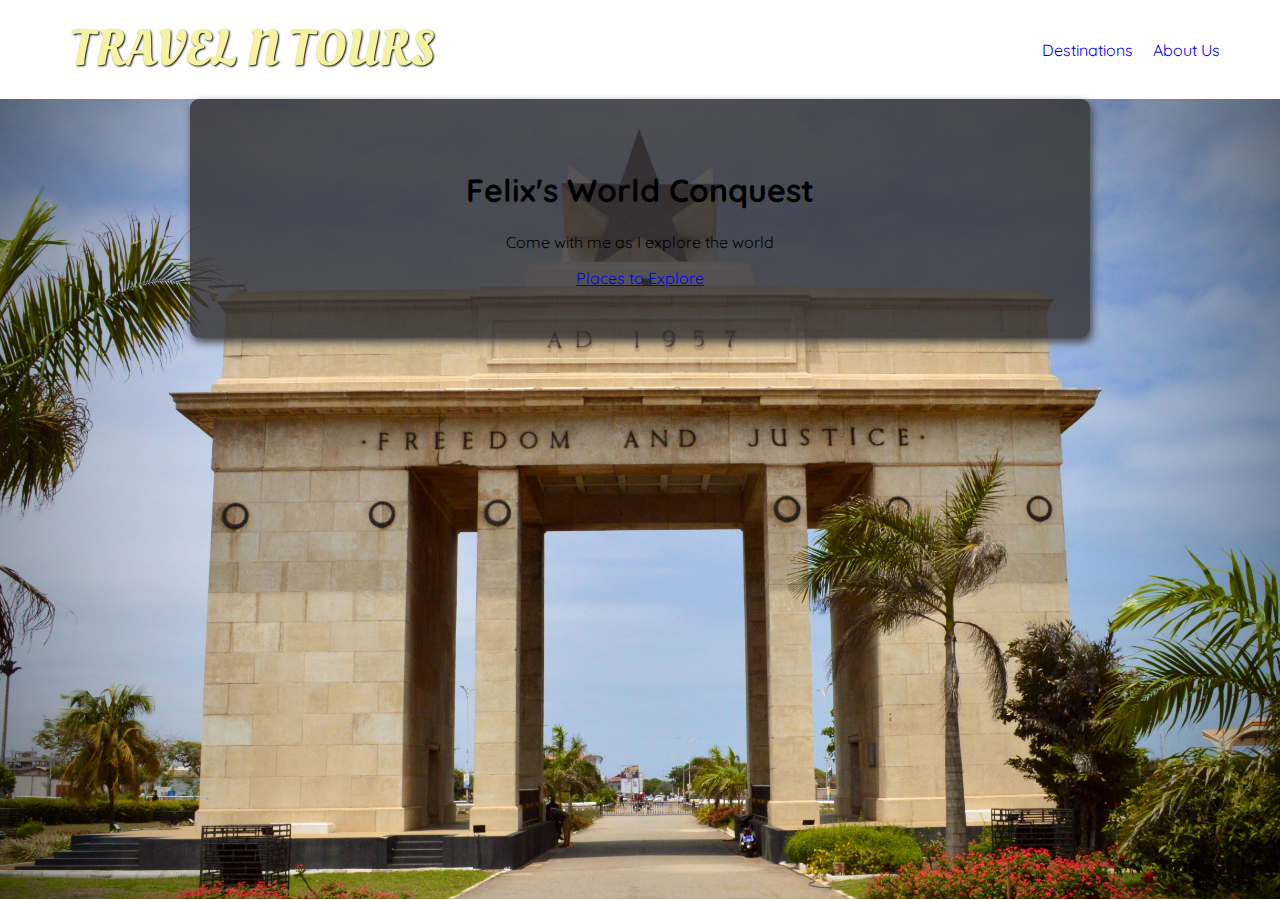
==== index.html @ 80b35b16 "build hero section" ====
<!DOCTYPE html>
<html lang="en">
  <head>
    <meta charset="UTF-8" />
    <meta http-equiv="X-UA-Compatible" content="IE=edge" />
    <meta name="viewport" content="width=device-width, initial-scale=1.0" />
    <link
      href="https://fonts.googleapis.com/css2?family=Raleway:wght@700&family=Oleo+Script:wght@700&family=Quicksand:wght@300;500&display=swap"
      rel="stylesheet"
    />
    <link rel="stylesheet" href="shared.css" />
    <link rel="stylesheet" href="styles.css" />
    <title>Travel n Tours</title>
  </head>
  <body>
    <header>
      <div class="container">
        <div id="page-logo">
          <a href="index.html">Travel n Tours</a>
        </div>
        <nav>
          <ul>
            <li><a href="/places.html">Destinations</a></li>
            <li><a href="/about.html">About Us</a></li>
          </ul>
        </nav>
      </div>
    </header>
    <main>
      <section id="hero">
          <div id="hero-content">
          <h1>Felix's World Conquest</h1>
          <p>Come with me as I explore the world</p>
          <a href="/places.html">Places to Explore</a>
        </div>
      </section>
      <section id="highlights"></section>
    </main>
    <footer></footer>
  </body>
</html>
---- shared.css ----
body {
    font-family: "Quicksand", sans-serif;
    margin: 0;
}

ul {
    list-style: none;
    margin: 0;
    padding: 0;

}

.container {
    display: flex;
    align-items: center;
    justify-content: space-between;
    padding: 15px 60px;
}

header ul {
     display: flex;
    justify-content: space-between;
}

header li {
    margin-left: 20px;
    
}

header li a {
text-decoration: none;
}
#page-logo a {
    padding: 10px;
    font-family: "Oleo Script", sans-serif;
    color: rgb(245, 243, 160);
    font-size: 50px;
    text-decoration: none;
    text-transform: uppercase;
    text-shadow: 1px 1px 2px rgb(0,0,0);
}
---- styles.css ----
#hero {
    height: 800px;
    background-image: url('/images/places/F&J.jpeg');
    background-position: center;
    background-size: cover;
}

#hero-content {
    width: 900px;
    background-color: rgba(51,47,47,0.8);
    box-shadow: 2px 4px 8px rgb(68, 67, 67);
    border-radius: 9px;
    text-align: center;
    padding: 50px 0;
    margin: auto;
}
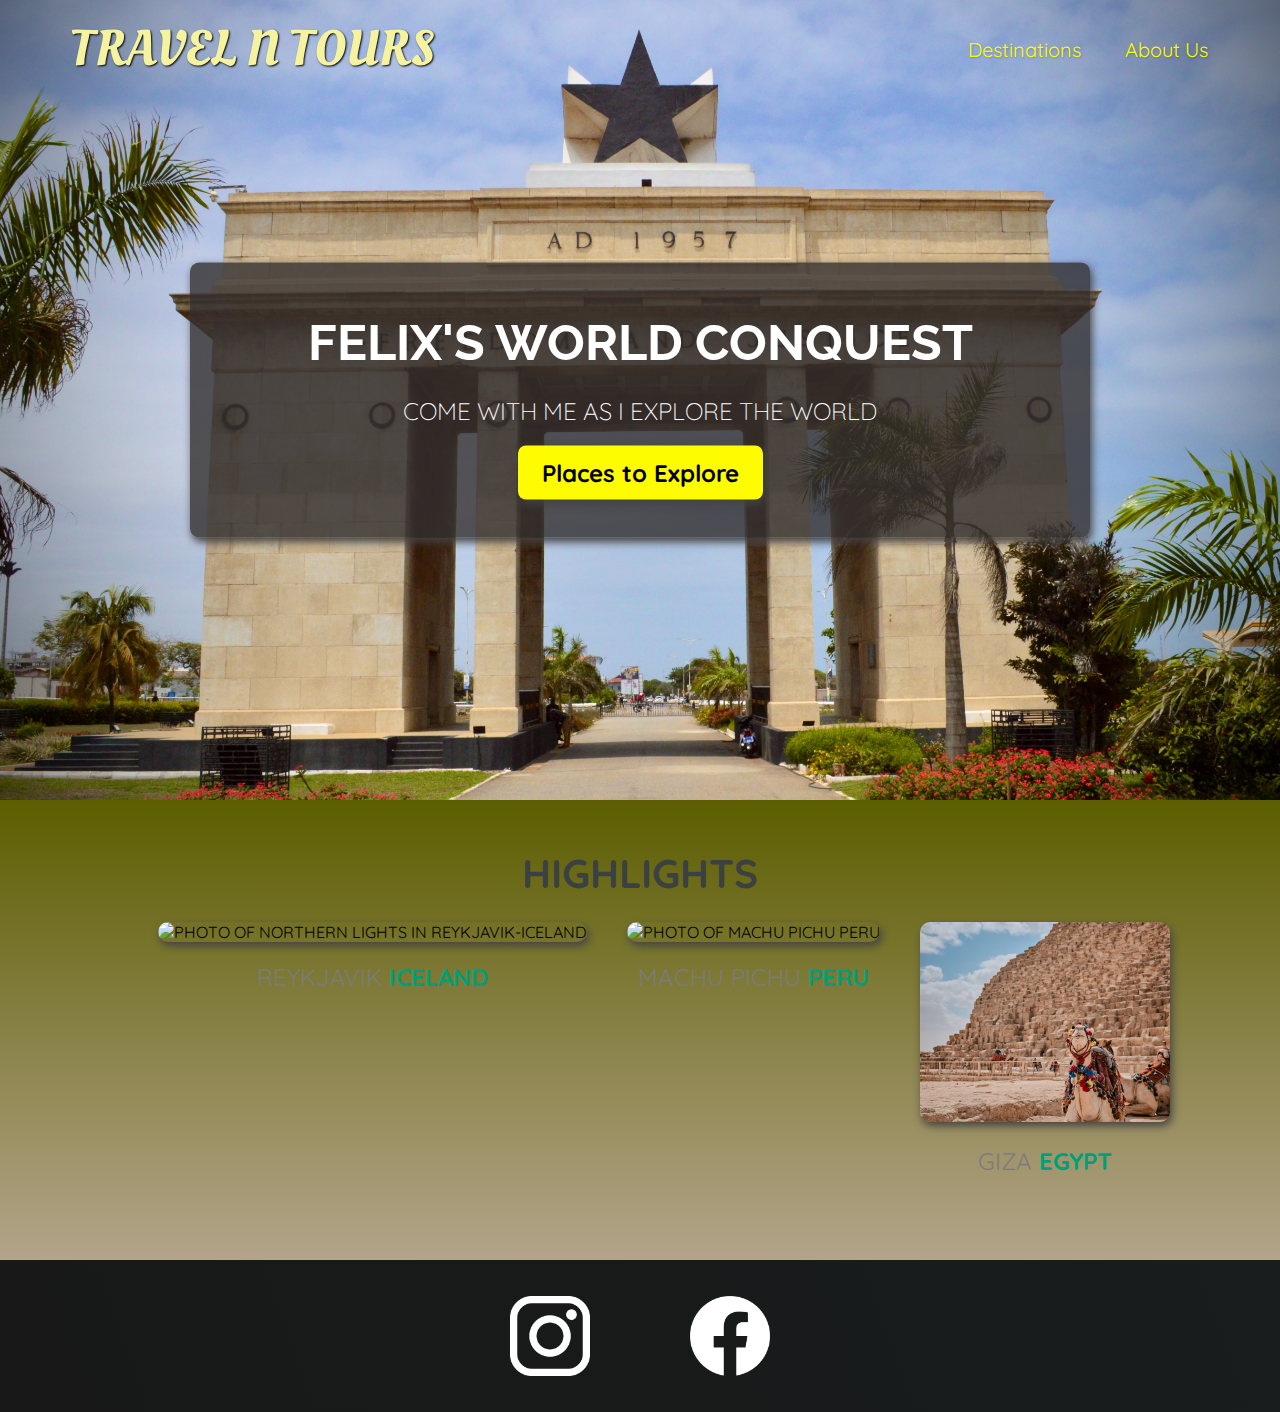
==== commit d6e3dfe1: "style landing page" ====
--- a/index.html
+++ b/index.html
@@ -28,14 +28,48 @@
     </header>
     <main>
       <section id="hero">
-          <div id="hero-content">
+        <div id="hero-content">
           <h1>Felix's World Conquest</h1>
           <p>Come with me as I explore the world</p>
           <a href="/places.html">Places to Explore</a>
         </div>
       </section>
-      <section id="highlights"></section>
+      <section id="highlights">
+        <h2>Highlights</h2>
+        <ul id="destinations">
+          <li class="destination">
+            <img
+              src="images/places/Reykjavik-Iceland.jpeg"
+              alt="photo of northern lights in Reykjavik-Iceland"
+            />
+            <p>Reykjavik <strong>Iceland</strong></p>
+          </li>
+          <li class="destination">
+            <img
+              src="images/places/machu pichu-peru.jpeg"
+              alt="photo of Machu Pichu Peru"
+            />
+            <p>Machu Pichu <strong>Peru</strong></p>
+          </li>
+          <li class="destination">
+            <img
+              src="images/places/Pyramid of Giza-Egypt.jpeg"
+              alt="photo of pyramids in Giza-Egypt"
+            />
+            <p>Giza <strong>Egypt</strong></p>
+          </li>
+        </ul>
+      </section>
     </main>
-    <footer></footer>
+    <footer>
+      <ul>
+        <li>
+        <a href="https://www.instagram.com"><img src="images/icons/insta.png" alt="instagram logo"></a>
+        </li>
+        <li>
+          <a href="https://www.facebook.com"><img src="images/icons/facebook.png" alt="facebook logo"></a>
+        </li>
+      </ul>
+    </footer>
   </body>
 </html>
--- a/shared.css
+++ b/shared.css
@@ -1,6 +1,11 @@
+* {
+     box-sizing: border-box;
+}
 body {
     font-family: "Quicksand", sans-serif;
     margin: 0;
+    position: relative;
+    
 }
 
 ul {
@@ -15,6 +20,8 @@
     align-items: center;
     justify-content: space-between;
     padding: 15px 60px;
+    position: absolute;
+    width: 100vw;
 }
 
 header ul {
@@ -29,7 +36,22 @@
 
 header li a {
 text-decoration: none;
+color: rgb(255, 251, 0);
+font-size: 20px;
+padding: 12px;
+text-shadow: 1px 1px 2px rgba(0, 0, 0, 0.2);
+border-radius: 6px;
 }
+
+
+header li a:hover, header li a:active {
+    color: rgb(77,77,77);
+    background-color: rgb(255,251,0);
+}
+
+
+
+
 #page-logo a {
     padding: 10px;
     font-family: "Oleo Script", sans-serif;
@@ -38,4 +60,26 @@
     text-decoration: none;
     text-transform: uppercase;
     text-shadow: 1px 1px 2px rgb(0,0,0);
+}
+
+
+footer {
+    background: linear-gradient(70deg, rgb(24,24,24), rgb(25, 29,29));
+    padding: 36px;
+}
+
+footer ul {
+    display: flex;
+    justify-content: center;
+}
+
+footer li {
+    width: 80px;
+    height: 80px;
+    margin: 0 50px;
+}
+
+footer img {
+    width: 100%;
+    height: 100%;
 }--- a/styles.css
+++ b/styles.css
@@ -1,3 +1,4 @@
+
 #hero {
     height: 800px;
     background-image: url('/images/places/F&J.jpeg');
@@ -13,4 +14,94 @@
     text-align: center;
     padding: 50px 0;
     margin: auto;
+    position: relative;
+    top: 50%;
+    transform: translateY(-50%);
+       
+}
+
+
+#hero-content h1 {
+    color: white;
+    font-family: 'Raleway', sans-serif;
+    text-transform: uppercase;
+    font-size: 50px;
+    margin: 0;
+}
+
+
+#hero-content p {
+    color: white;
+    text-transform: uppercase;
+    font-size: 24px;
+    font-weight: 300;
+    margin-bottom: 32px;
+}
+
+
+#hero-content a {
+    text-decoration: none;
+    background-color: rgb(255,251, 0);
+    padding: 12px 24px;
+    color: black;
+    font-size: 24px;
+    font-weight: bold;
+    border-radius: 8px;
+    box-shadow: 2px 4px 8px rgb(68, 67, 67);
+}
+
+
+
+#hero-content a:hover, #hero-content a:active {
+    background-color: rgb(255,210, 0);
+}
+
+#highlights {
+    padding: 24px;
+    background: linear-gradient(0deg, rgb(179,164,138), rgb(92,94,1));
+}
+
+
+#highlights h2 {
+    text-align: center;
+    text-transform: uppercase;
+    font-size: 40px;
+    color: rgb(59,65,64);
+    margin: 24px 0;
+}
+
+#destinations {
+    display: flex;
+    justify-content: center;
+    width: 100vw;
+    margin: auto;
+    margin-bottom: 40px;
+
+}
+
+
+.destination {
+    margin: 0 20px;
+    text-transform: uppercase;
+}
+
+
+.destination p {
+    text-align: center;
+    font-size: 24px;
+    color: rgb(124,123,123);
+    margin: 20px 0;
+}
+
+.destination img {
+    height: 200px;
+    width: 250px;
+    box-shadow: 2px 4px 8px rgb(68, 67, 67);
+    border-radius: 10px;
+    object-fit: cover;
+}
+
+
+.destination strong {
+    color: rgb(0, 160, 117);
 }